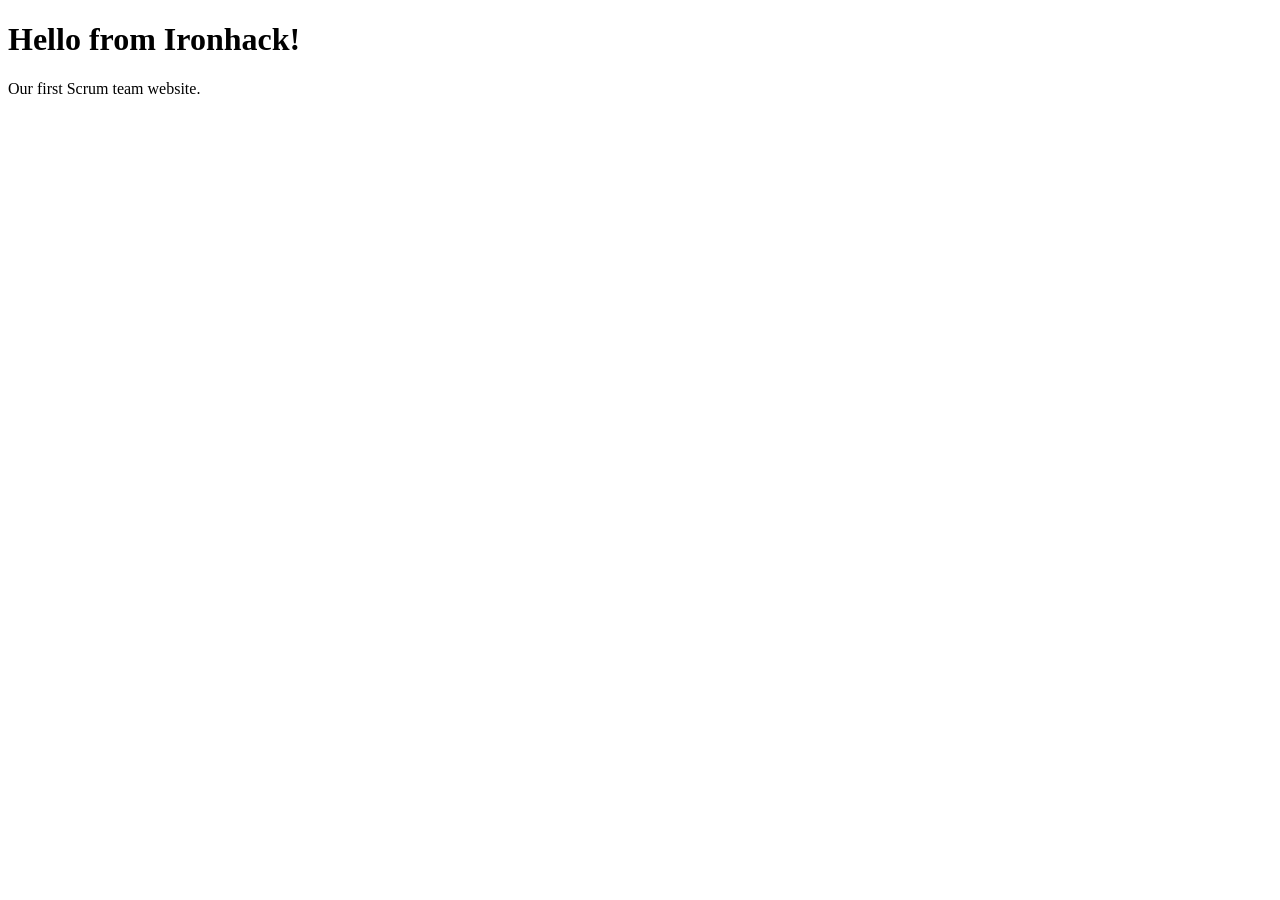
==== index.html @ 0f9156a6 "index creado" ====
<!DOCTYPE html>
<html lang="en">
<head>
    <meta charset="UTF-8">
    <meta name="viewport" content="width=device-width, initial-scale=1.0">
    <title>Ironhack Scrum Lab</title>
</head>
<body>
    <h1>Hello from Ironhack!</h1>
    <p>Our first Scrum team website.</p>
</body>
</html>
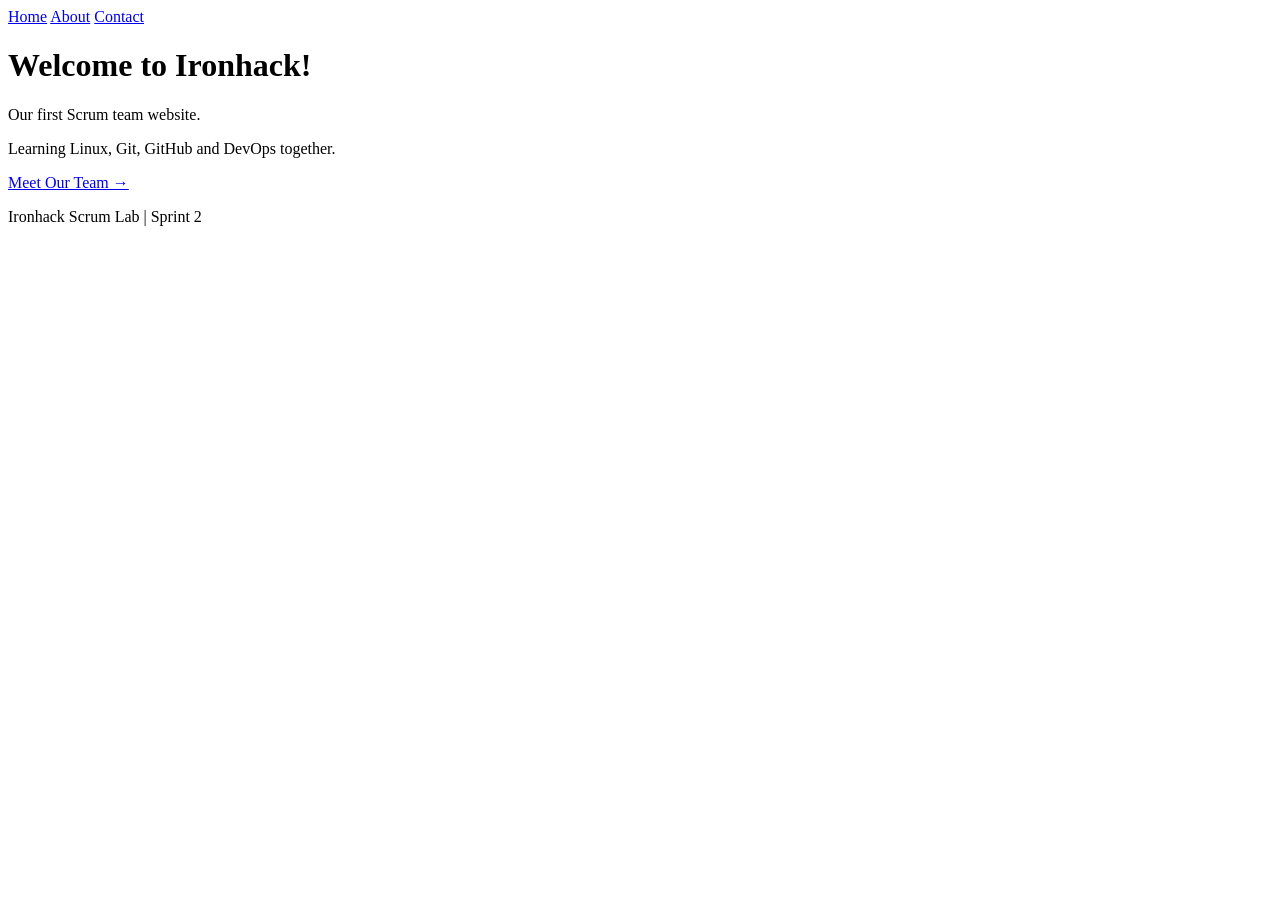
==== commit 050dddff: "navigation bar added" ====
--- a/index.html
+++ b/index.html
@@ -1,12 +1,31 @@
+
 <!DOCTYPE html>
 <html lang="en">
 <head>
     <meta charset="UTF-8">
     <meta name="viewport" content="width=device-width, initial-scale=1.0">
-    <title>Ironhack Scrum Lab</title>
+    <title>Home | Ironhack Scrum Lab</title>
+    <link rel="stylesheet" href="css/style.css">
 </head>
 <body>
-    <h1>Hello from Ironhack!</h1>
-    <p>Our first Scrum team website.</p>
+
+    <nav>
+        <a href="index.html" class="active">Home</a>
+        <a href="about.html">About</a>
+        <a href="contact.html">Contact</a>
+    </nav>
+
+    <main>
+        <h1>Welcome to Ironhack!</h1>
+        <p>Our first Scrum team website.</p>
+        <p>Learning Linux, Git, GitHub and DevOps together.</p>
+        <a href="about.html" class="btn">Meet Our Team →</a>
+    </main>
+
+    <footer>
+        <p>Ironhack Scrum Lab | Sprint 2</p>
+    </footer>
+
 </body>
 </html>
+
